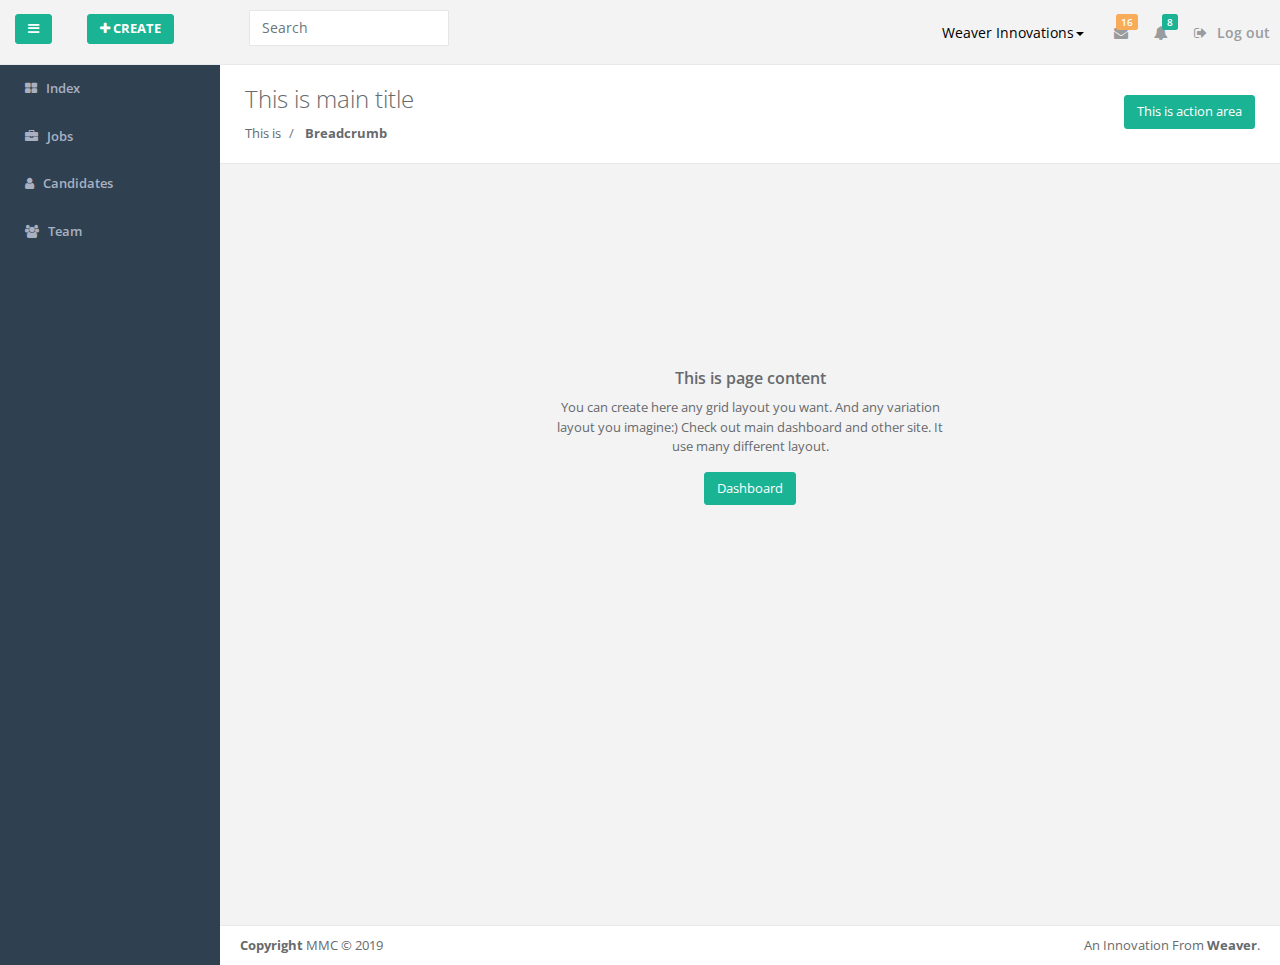
==== index.html @ e2a1c3fb "project structure" ====
<!DOCTYPE html>
<html>

<head>

    <meta charset="utf-8">
    <meta name="viewport" content="width=device-width, initial-scale=1.0">

    <title>MMC | Wever Innovations</title>

    <link href="css/bootstrap.min.css" rel="stylesheet">
    <link href="font-awesome/css/font-awesome.css" rel="stylesheet">

    <link href="css/animate.css" rel="stylesheet">
    <link href="css/style.css" rel="stylesheet">

</head>

<body class="">

    <div id="wrapper">
        <div class="row border-bottom">
            <nav class="navbar navbar-static-top  " role="navigation" style="margin-bottom: 0">
            <div class="navbar-header">
                <a class="navbar-minimalize minimalize-styl-2 btn btn-primary " href="#"><i class="fa fa-bars"></i> </a>
                <a class="minimalize-styl-2 btn btn-primary " href="#"><i class="fa fa-plus"></i> <strong>CREATE</strong> </a>
                <form role="search" class="navbar-form-custom" action="search_results.html">
                    <div class="form-group">
                        <input type="text" placeholder="Search" class="form-control search-position" name="top-search" id="top-search">
                    </div>
                </form>
            </div>
                <ul class="nav navbar-top-links navbar-right">
                    <li>
                        <div class="dropdown profile-element" style="margin-right:20px;">
                            <a data-toggle="dropdown" class="dropdown-toggle" href="#">
                                <span class="block" style="color:black">Weaver Innovations<b class="caret"></b></span>
                            </a>
                            <ul class="dropdown-menu animated fadeInTop m-t-xs">
                                <li><a class="dropdown-item" href="profile.html">Profile</a></li>
                                <li><a class="dropdown-item" href="contacts.html">Contacts</a></li>
                                <li><a class="dropdown-item" href="mailbox.html">Mailbox</a></li>
                                <li class="dropdown-divider"></li>
                                <li><a class="dropdown-item" href="login.html">Logout</a></li>
                            </ul>
                        </div>
                    </li>
                    <li class="dropdown">
                        <a class="dropdown-toggle count-info" data-toggle="dropdown" href="#">
                            <i class="fa fa-envelope"></i>  <span class="label label-warning">16</span>
                        </a>
                        <ul class="dropdown-menu dropdown-messages">
                            <li>
                                <div class="dropdown-messages-box">
                                    <a class="dropdown-item float-left" href="profile.html">
                                        <img alt="image" class="rounded-circle" src="img/a7.jpg">
                                    </a>
                                    <div class="media-body">
                                        <small class="float-right">46h ago</small>
                                        <strong>Mike Loreipsum</strong> started following <strong>Monica Smith</strong>. <br>
                                        <small class="text-muted">3 days ago at 7:58 pm - 10.06.2014</small>
                                    </div>
                                </div>
                            </li>
                            <li class="dropdown-divider"></li>
                            <li>
                                <div class="dropdown-messages-box">
                                    <a class="dropdown-item float-left" href="profile.html">
                                        <img alt="image" class="rounded-circle" src="img/a4.jpg">
                                    </a>
                                    <div class="media-body ">
                                        <small class="float-right text-navy">5h ago</small>
                                        <strong>Chris Johnatan Overtunk</strong> started following <strong>Monica Smith</strong>. <br>
                                        <small class="text-muted">Yesterday 1:21 pm - 11.06.2014</small>
                                    </div>
                                </div>
                            </li>
                            <li class="dropdown-divider"></li>
                            <li>
                                <div class="dropdown-messages-box">
                                    <a class="dropdown-item float-left" href="profile.html">
                                        <img alt="image" class="rounded-circle" src="img/profile.jpg">
                                    </a>
                                    <div class="media-body ">
                                        <small class="float-right">23h ago</small>
                                        <strong>Monica Smith</strong> love <strong>Kim Smith</strong>. <br>
                                        <small class="text-muted">2 days ago at 2:30 am - 11.06.2014</small>
                                    </div>
                                </div>
                            </li>
                            <li class="dropdown-divider"></li>
                            <li>
                                <div class="text-center link-block">
                                    <a href="mailbox.html" class="dropdown-item">
                                        <i class="fa fa-envelope"></i> <strong>Read All Messages</strong>
                                    </a>
                                </div>
                            </li>
                        </ul>
                    </li>
                    <li class="dropdown">
                        <a class="dropdown-toggle count-info" data-toggle="dropdown" href="#">
                            <i class="fa fa-bell"></i>  <span class="label label-primary">8</span>
                        </a>
                        <ul class="dropdown-menu dropdown-alerts">
                            <li>
                                <a href="mailbox.html" class="dropdown-item">
                                    <div>
                                        <i class="fa fa-envelope fa-fw"></i> You have 16 messages
                                        <span class="float-right text-muted small">4 minutes ago</span>
                                    </div>
                                </a>
                            </li>
                            <li class="dropdown-divider"></li>
                            <li>
                                <a href="profile.html" class="dropdown-item">
                                    <div>
                                        <i class="fa fa-twitter fa-fw"></i> 3 New Followers
                                        <span class="float-right text-muted small">12 minutes ago</span>
                                    </div>
                                </a>
                            </li>
                            <li class="dropdown-divider"></li>
                            <li>
                                <a href="grid_options.html" class="dropdown-item">
                                    <div>
                                        <i class="fa fa-upload fa-fw"></i> Server Rebooted
                                        <span class="float-right text-muted small">4 minutes ago</span>
                                    </div>
                                </a>
                            </li>
                            <li class="dropdown-divider"></li>
                            <li>
                                <div class="text-center link-block">
                                    <a href="notifications.html" class="dropdown-item">
                                        <strong>See All Alerts</strong>
                                        <i class="fa fa-angle-right"></i>
                                    </a>
                                </div>
                            </li>
                        </ul>
                    </li>
    
    
                    <li>
                        <a href="login.html">
                            <i class="fa fa-sign-out"></i> Log out
                        </a>
                    </li>
                </ul>
    
            </nav>
            </div>
    <nav class="navbar-default navbar-static-side" role="navigation">
        <div class="sidebar-collapse">
            <ul class="nav metismenu" id="side-menu">
                <li>
                    <a href="index.html"><i class="fa fa-th-large"></i> <span class="nav-label">Index</span> </a>
                </li>
                <li>
                    <a href="jobs.html"><i class="fa fa-briefcase"></i> <span class="nav-label">Jobs</span> </a>
                </li>
                <li>
                    <a href="candidates.html"><i class="fa fa-user"></i> <span class="nav-label">Candidates</span> </a>
                </li>
                <li>
                    <a href="team.html"><i class="fa fa-users"></i> <span class="nav-label">Team</span> </a>
                </li>
            </ul>

        </div>
    </nav>

        <div id="page-wrapper" class="gray-bg">
        
            <div class="row wrapper border-bottom white-bg page-heading">
                <div class="col-sm-4">
                    <h2>This is main title</h2>
                    <ol class="breadcrumb">
                        <li class="breadcrumb-item">
                            <a href="index.html">This is</a>
                        </li>
                        <li class="breadcrumb-item active">
                            <strong>Breadcrumb</strong>
                        </li>
                    </ol>
                </div>
                <div class="col-sm-8">
                    <div class="title-action">
                        <a href="" class="btn btn-primary">This is action area</a>
                    </div>
                </div>
            </div>

            <div class="wrapper wrapper-content">
                <div class="middle-box text-center animated fadeInRightBig">
                    <h3 class="font-bold">This is page content</h3>
                    <div class="error-desc">
                        You can create here any grid layout you want. And any variation layout you imagine:) Check out
                        main dashboard and other site. It use many different layout.
                        <br/><a href="index.html" class="btn btn-primary m-t">Dashboard</a>
                    </div>
                </div>
            </div>
            <div class="footer">
                <div class="float-right">
                    An Innovation From  <strong>Weaver</strong>.
                </div>
                <div>
                    <strong>Copyright</strong> MMC &copy; 2019
                </div>
            </div>

        </div>
        </div>

    <!-- Mainly scripts -->
    <script src="js/jquery-3.1.1.min.js"></script>
    <script src="js/popper.min.js"></script>
    <script src="js/bootstrap.js"></script>
    <script src="js/plugins/metisMenu/jquery.metisMenu.js"></script>
    <script src="js/plugins/slimscroll/jquery.slimscroll.min.js"></script>

    <!-- Custom and plugin javascript -->
    <script src="js/inspinia.js"></script>
    <script src="js/plugins/pace/pace.min.js"></script>


</body>

</html>
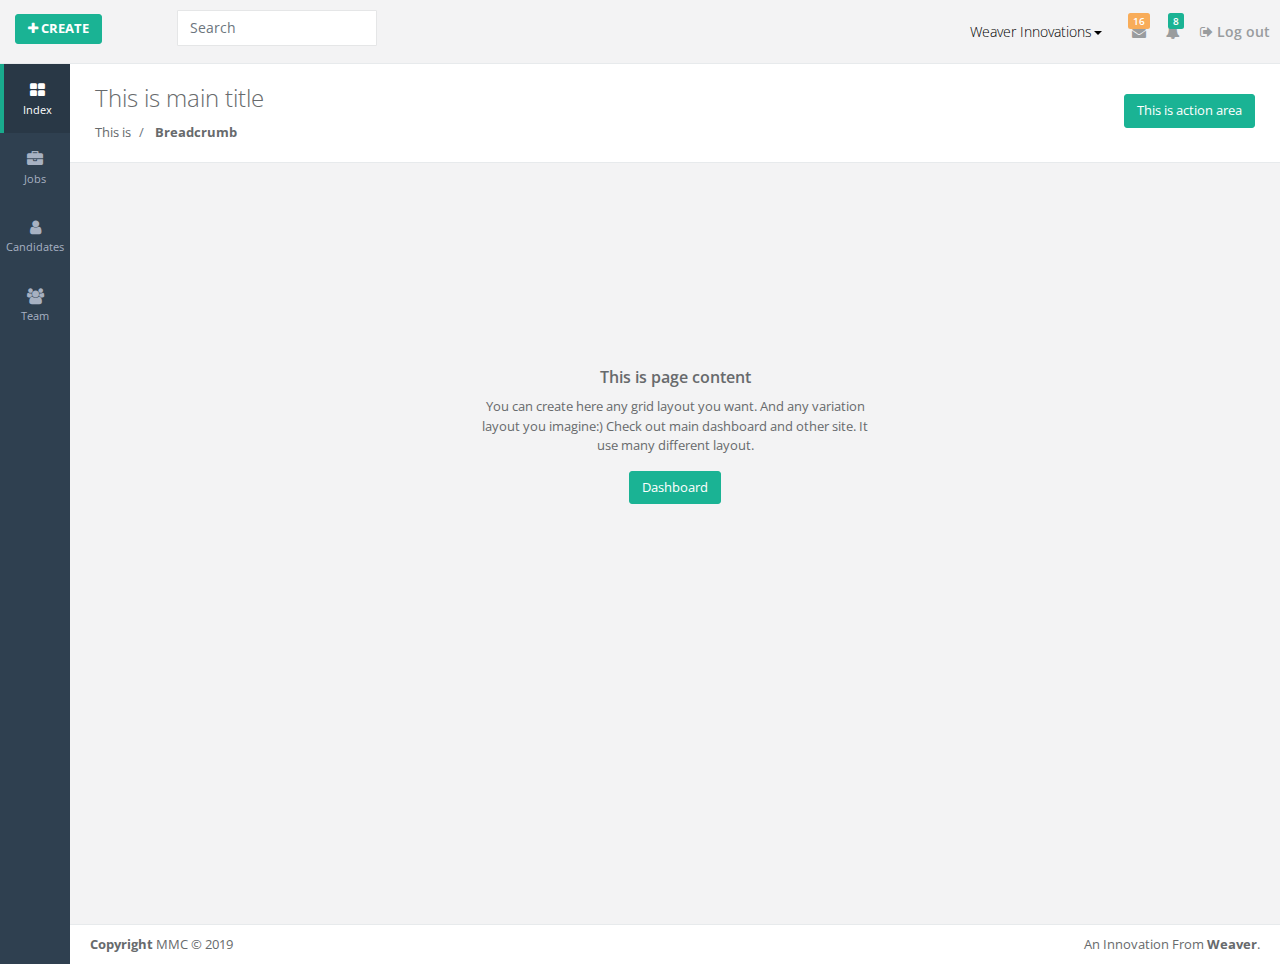
==== commit ec5b92ed: "demo up" ====
--- a/index.html
+++ b/index.html
@@ -16,13 +16,13 @@
 
 </head>
 
-<body class="">
+<body class="mini-navbar">
 
     <div id="wrapper">
         <div class="row border-bottom">
             <nav class="navbar navbar-static-top  " role="navigation" style="margin-bottom: 0">
             <div class="navbar-header">
-                <a class="navbar-minimalize minimalize-styl-2 btn btn-primary " href="#"><i class="fa fa-bars"></i> </a>
+                <!-- <a class="navbar-minimalize minimalize-styl-2 btn btn-primary " href="#"><i class="fa fa-bars"></i> </a> -->
                 <a class="minimalize-styl-2 btn btn-primary " href="#"><i class="fa fa-plus"></i> <strong>CREATE</strong> </a>
                 <form role="search" class="navbar-form-custom" action="search_results.html">
                     <div class="form-group">
@@ -154,7 +154,7 @@
     <nav class="navbar-default navbar-static-side" role="navigation">
         <div class="sidebar-collapse">
             <ul class="nav metismenu" id="side-menu">
-                <li>
+                <li class="active">
                     <a href="index.html"><i class="fa fa-th-large"></i> <span class="nav-label">Index</span> </a>
                 </li>
                 <li>
--- a/css/style.css
+++ b/css/style.css
@@ -848,13 +848,15 @@
 .nav > li > a {
   color: #a7b1c2;
   font-weight: 600;
-  padding: 14px 20px 14px 25px;
+  /* padding: 14px 20px 14px 25px; */
+  padding: 14px 0 14px 0;
   display: block;
 }
 .nav.metismenu > li {
   display: block;
   width: 100%;
   position: relative;
+  text-align: center;
 }
 .nav.metismenu .dropdown-menu > li > a {
   padding: 3px 20px;
@@ -881,7 +883,7 @@
   background-color: transparent;
 }
 .nav > li > a i {
-  margin-right: 6px;
+  /* margin-right: 6px; */
 }
 .navbar {
   border: 0;
@@ -1269,7 +1271,11 @@
 body.mini-navbar .profile-element,
 body.mini-navbar .nav-label,
 body.mini-navbar .navbar-default .nav li a span {
-  display: none;
+  /* display: none; */
+  /* below codes are added to make the change */
+  display: block;
+  font-size: 11px;
+  font-weight: lighter;
 }
 body.canvas-menu .profile-element {
   display: block;
@@ -4503,8 +4509,9 @@
   background: #f8fafb;
 }
 .inmodal .modal-header {
-  padding: 30px 15px;
-  text-align: center;
+  /* padding: 30px 15px; */
+  padding: 15px 30px;
+  /* text-align: center; */
   display: block;
 }
 .animated.modal.fade .modal-dialog {
@@ -4514,7 +4521,8 @@
   transform: none;
 }
 .inmodal .modal-title {
-  font-size: 26px;
+  /* font-size: 26px; */
+  font-size: 16px;
 }
 .inmodal .modal-icon {
   font-size: 84px;
@@ -6415,11 +6423,11 @@
 }
 /* TEAMS */
 .team-members {
-  margin: 10px 0;
+  /* margin: 10px 0; */
 }
 .team-members img.rounded-circle {
-  width: 42px;
-  height: 42px;
+  width: 35px;
+  height: 35px;
   margin-bottom: 5px;
 }
 /* AGILE BOARD */
@@ -9559,4 +9567,31 @@
 
 .search-position {
   margin: 10px 5px 5px 70px;
+}
+
+.profile-border{
+  border-style: none;
+  background-color: #e8e8e887;
+  padding: 5px 0px 1px 0px;
+  margin: 2px 0px;
+}
+
+.team-member-ico{
+  width: 10px;
+}
+
+.appli-width{
+  width: 48px;
+}
+
+.edit-member-row {
+  margin-left: 0px;
+}
+
+.edit-member-image {
+  margin-top: 5px;  
+}
+
+.edit-member-text {
+  margin-left: 32px;
 }